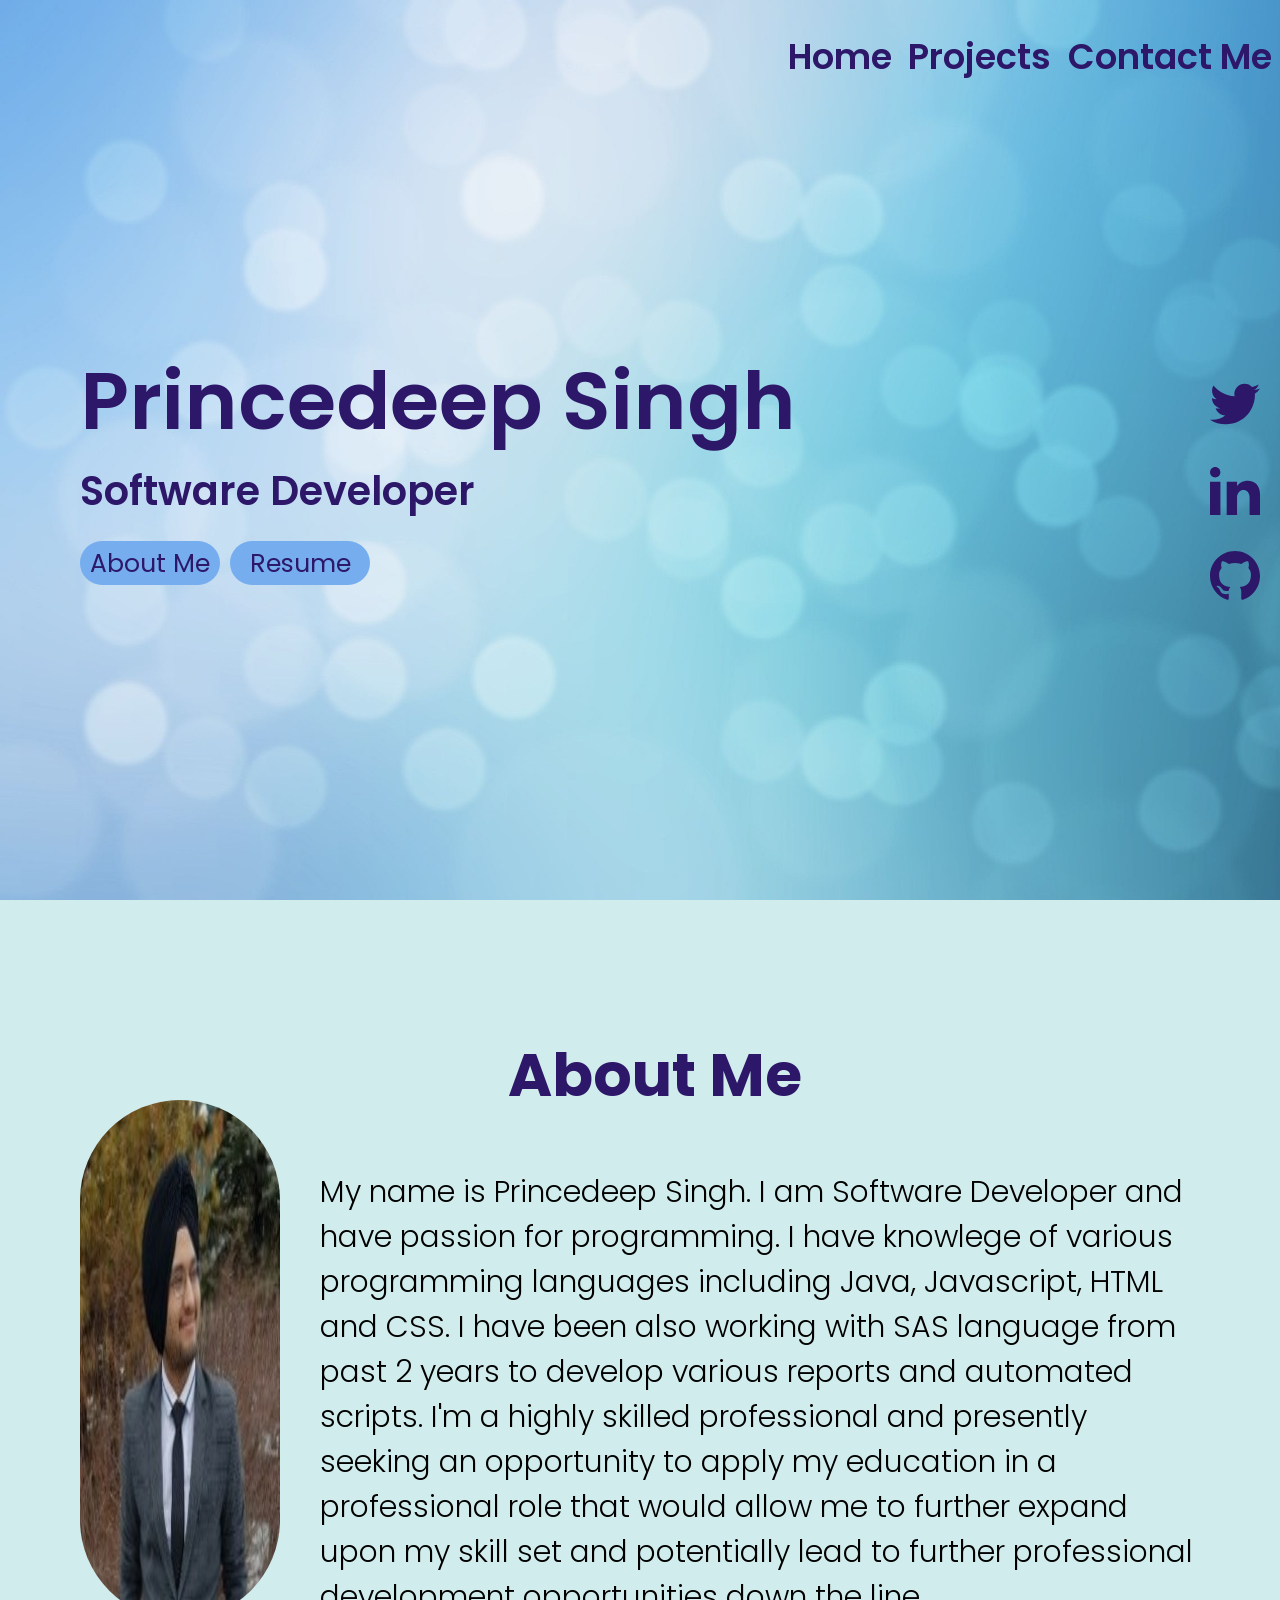
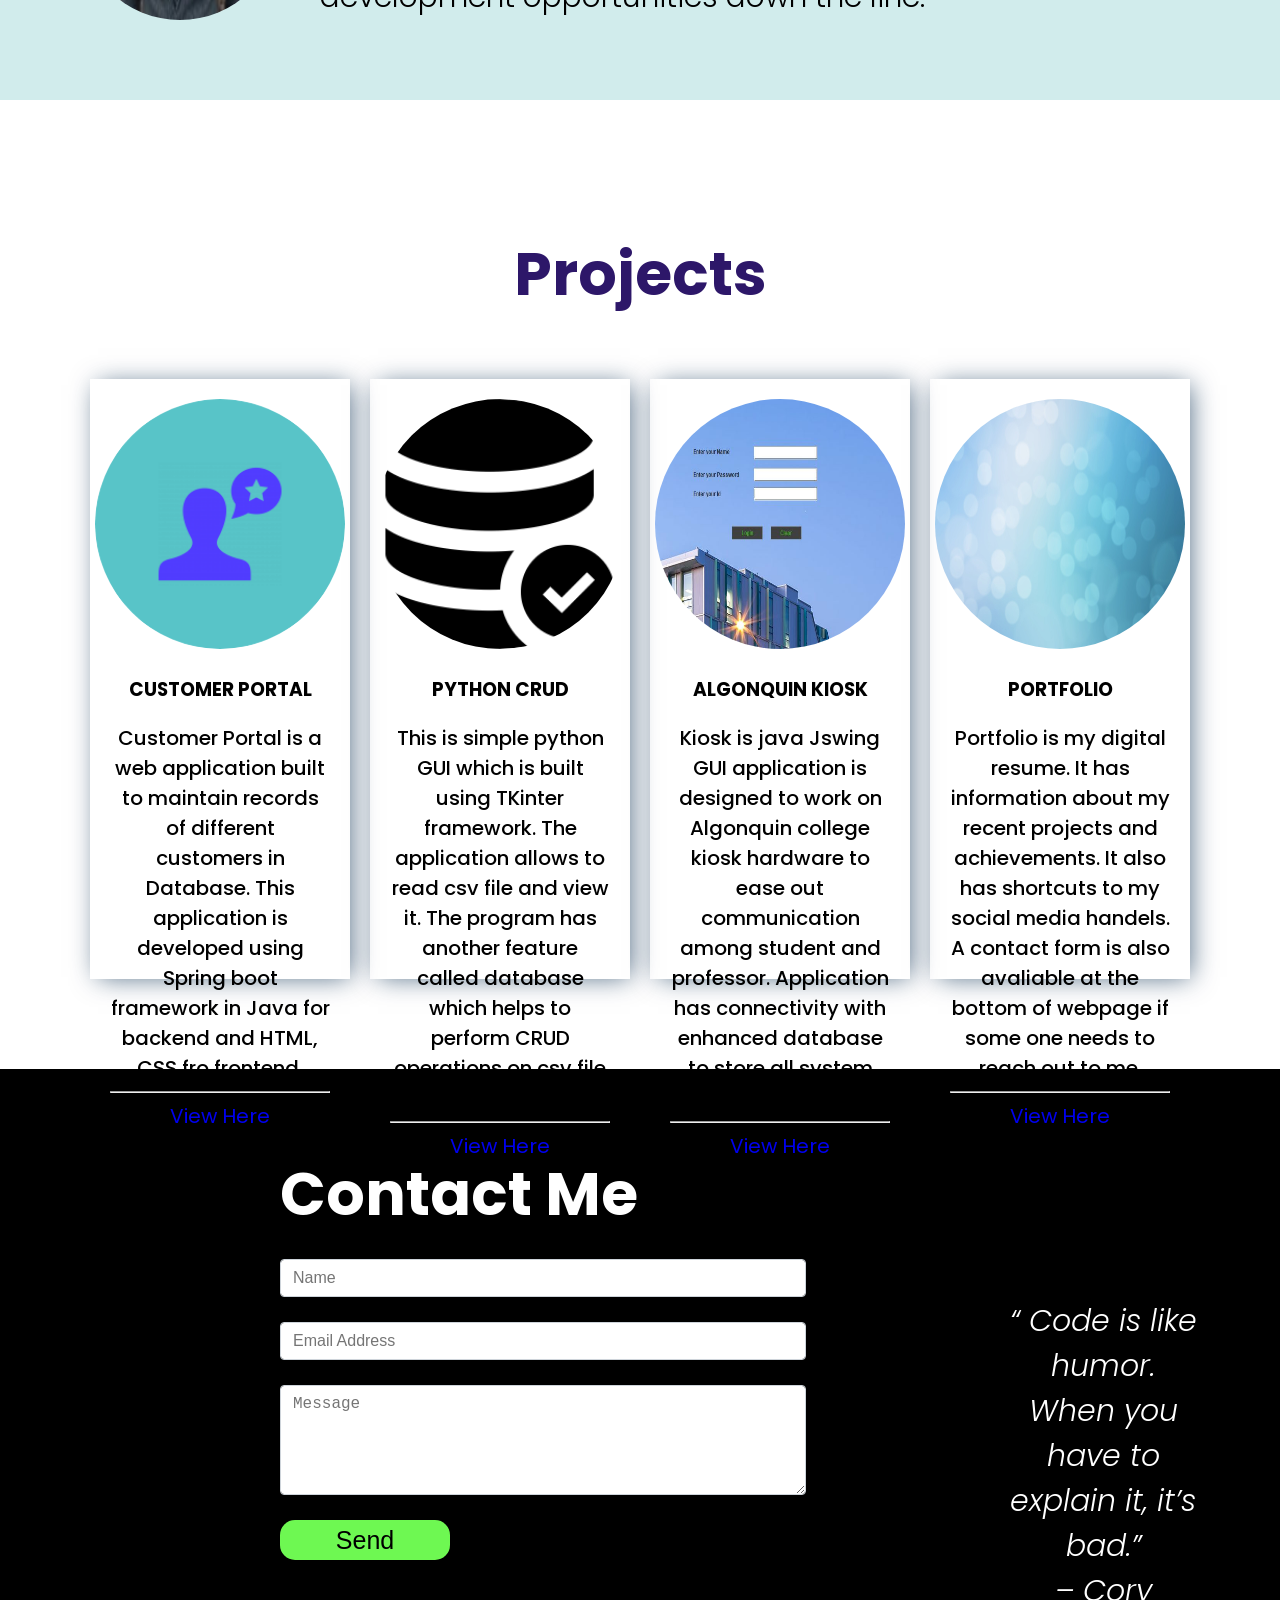
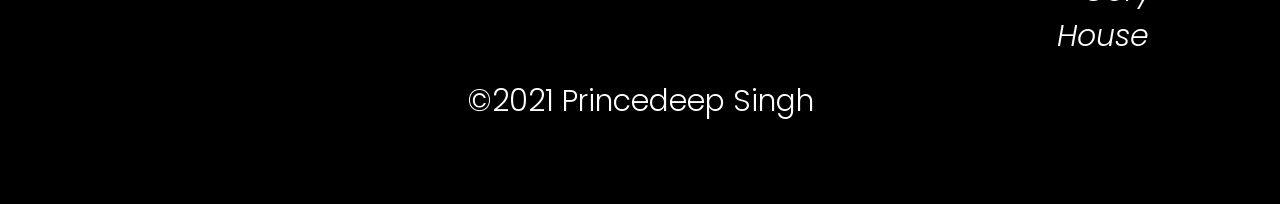
==== resume.html @ 1fa81436 "Updated css to remove horizontal scroll" ====
<!DOCTYPE html>
<html lang="en">
  <head>
   <meta charset="UTF-8">
     <!-- <meta name="viewport" content="width=device-width, initial-scale=1.0">  -->
    <meta name="description" content="my website">
    <meta name="keywords" content="princedeep singh , dhanju, portfolio, software developer, Msi, Nova Networks">
    <meta name="robots" content="INDEX, FOLLOW">
    <link rel="stylesheet" href="css/css-file.css" />
    <link rel="preconnect" href="https://fonts.googleapis.com" />
    <link rel="preconnect" href="https://fonts.gstatic.com" crossorigin />
      <script src="https://kit.fontawesome.com/5fc9fa520b.js" crossorigin="anonymous"></script>
    <link
      href="https://fonts.googleapis.com/css2?family=Poppins:wght@600;700;800;300;400&display=swap"
      rel="stylesheet"
    />
 

    <title>Resume</title>
  </head>
  <body ">
    <!--Nav Bar and top section of page-->
    <!-------------------------------------------------------------------------------------------------------------------------->
    <section id="index" class="top-section">
      <nav>
         <img class="logo" src="src/images/logo.png" alt=""/>
        <ul id="nav-List">
          <li><a class="link" href="#index" >Home</a></li>
          <li><a class="link" href="#projects-page" >Projects</a></li>
          <li><a class="link" href="#contact-me" >Contact Me</a></li>
        </ul>
    <button class="hamburger" id="hamburger">
                  <i class="fas fa-bars"></i>
              </button>

      </nav>
      <div  class="top-area">
        <div class="hero-text">
          <h1>Princedeep Singh</h1>

          <p class="title">Software Developer</p>
<div class="btn-cont">
          <div class="button">
            <a class="btn" id="main-btn" href="#about-me" >About Me</a>
          </div>

            <div class="button">
              <a class="btn" href="/pdf/resume.pdf" target="_blank">Resume</a>
            </div>
            </div>
          

        </div>
        <div class="socials">
<div class="social">
    <a href="https://twitter.com/princedhanju_" target="_blank"><svg xmlns="http://www.w3.org/2000/svg" fill="#2D1769" width="50" height="50" viewBox="0 0 24 24"><path d="M24 4.557c-.883.392-1.832.656-2.828.775 1.017-.609 1.798-1.574 2.165-2.724-.951.564-2.005.974-3.127 1.195-.897-.957-2.178-1.555-3.594-1.555-3.179 0-5.515 2.966-4.797 6.045-4.091-.205-7.719-2.165-10.148-5.144-1.29 2.213-.669 5.108 1.523 6.574-.806-.026-1.566-.247-2.229-.616-.054 2.281 1.581 4.415 3.949 4.89-.693.188-1.452.232-2.224.084.626 1.956 2.444 3.379 4.6 3.419-2.07 1.623-4.678 2.348-7.29 2.04 2.179 1.397 4.768 2.212 7.548 2.212 9.142 0 14.307-7.721 13.995-14.646.962-.695 1.797-1.562 2.457-2.549z"/></a></svg>
</div>
<div class="social">
   <a href="https://www.linkedin.com/in/princedeep-singh" target="_blank"><svg xmlns="http://www.w3.org/2000/svg" fill="#2D1769" width="50" height="50" viewBox="0 0 24 24"><path d="M4.98 3.5c0 1.381-1.11 2.5-2.48 2.5s-2.48-1.119-2.48-2.5c0-1.38 1.11-2.5 2.48-2.5s2.48 1.12 2.48 2.5zm.02 4.5h-5v16h5v-16zm7.982 0h-4.968v16h4.969v-8.399c0-4.67 6.029-5.052 6.029 0v8.399h4.988v-10.131c0-7.88-8.922-7.593-11.018-3.714v-2.155z"/></a></svg>
</div>
<div class="social">
  <a href="https://github.com/Princedeep" target="_blank"> <svg xmlns="http://www.w3.org/2000/svg" fill="#2D1769" width="50" height="50" viewBox="0 0 24 24"><path d="M12 0c-6.626 0-12 5.373-12 12 0 5.302 3.438 9.8 8.207 11.387.599.111.793-.261.793-.577v-2.234c-3.338.726-4.033-1.416-4.033-1.416-.546-1.387-1.333-1.756-1.333-1.756-1.089-.745.083-.729.083-.729 1.205.084 1.839 1.237 1.839 1.237 1.07 1.834 2.807 1.304 3.492.997.107-.775.418-1.305.762-1.604-2.665-.305-5.467-1.334-5.467-5.931 0-1.311.469-2.381 1.236-3.221-.124-.303-.535-1.524.117-3.176 0 0 1.008-.322 3.301 1.23.957-.266 1.983-.399 3.003-.404 1.02.005 2.047.138 3.006.404 2.291-1.552 3.297-1.23 3.297-1.23.653 1.653.242 2.874.118 3.176.77.84 1.235 1.911 1.235 3.221 0 4.609-2.807 5.624-5.479 5.921.43.372.823 1.102.823 2.222v3.293c0 .319.192.694.801.576 4.765-1.589 8.199-6.086 8.199-11.386 0-6.627-5.373-12-12-12z"/></a>  </svg>
</div>     
</div>
 <!--Top Section Ends Here-->
    </section>
<!-------------------------------------------------------------------------------------------------------------------------->



 <!--Sub Section About Me -->   
   
<section id="about-me" class="sub-section">

<div class="headshot-container">
  
<img class="img" src="/img/0.jpeg" alt="Photo..">

</div>
<div class="info">
 <h2 class="abt-heading">About Me</h2>
 
 <p class="abt-text">   My name is Princedeep Singh. I am Software Developer and have passion for programming.
   I have knowlege of various programming languages including Java, Javascript, HTML and CSS. 
   I have been also working with SAS language from past 2 years to develop various reports and automated scripts.
   I'm a highly skilled professional and presently seeking an opportunity to apply my education in a professional role that would allow me to further expand upon my skill set and potentially lead to further professional development opportunities down the line.
  
  </p>
</div>


 <!--Sub Section About Me Ends Here -->   



</section>


<!-------------------------------------------------------------------------------------------------------------------------->


 <!--Sub Section Projects-->   

<section id="projects-page"class="sub-section-2">
<h2>Projects</h2>
<div class="projects-cont">

  <!--Project 1-->
  <div id="P1"class="sub-projects-card">
    <img class="project-img" src="/img/project_1.png"  alt="Project 1"/>
    <h3>CUSTOMER PORTAL</h3>
    <p  class="subtext">Customer Portal is a web application built to maintain records of different customers in Database.  This application is developed
    using Spring boot framework in Java for backend and HTML, CSS fro frontend. </p>
  <hr/>
<p class="subtext"><a class="btn-2" href="https://github.com/Princedeep/SpringBootWebApp" target="_blank">View Here</a> </p>
  </div>

  
  <!--Project 2-->

  <div id="P2"class="sub-projects-card">
    <img class="project-img" src="/img/project_2.png" alt="Project 1"/>
    <h3>PYTHON CRUD</h3>
    <p  class="subtext">This is simple python GUI which is built using TKinter framework. The application allows to read csv file and view it.
   The program has another feature called database which helps to perform CRUD
    operations on csv file using database.</p>
  <hr/>
<p class="subtext"><a class="btn-2" href="https://github.com/Princedeep/Python_Crud" target="_blank">View Here</a> </p>

  </div>

  
  <!--Project 3-->
  <div id="P3"class="sub-projects-card">
    
    <img class="project-img" src="/img/project_3.png"  alt="Project 1"/>
    <h3>ALGONQUIN KIOSK</h3>
    <p  class="subtext">Kiosk is java Jswing GUI application is designed to work on Algonquin college kiosk hardware to ease out communication
    among student and professor. Application has connectivity with enhanced database to store all system data.</p>
  <hr/>
<p class="subtext"><a class="btn-2" href="https://github.com/Princedeep/Kiosk" target="_blank">View Here</a> </p>

  </div>

  
  <!--Project 4-->
  <div id="P4"class="sub-projects-card">
        <img class="project-img" src="/img/back_2.jpg"  alt="Project 4"/>
    <h3>PORTFOLIO</h3>
    <p  class="subtext">Portfolio is my digital resume. It has information about my recent projects and achievements. It also has shortcuts to
    my social media handels. A contact form is also avaliable at the bottom of webpage if some one needs
    to reach out to me.</p>
  <hr/>
<p class="subtext"><a class="btn-2" href="https://github.com/Princedeep/SpringBootWebApp" target="_blank">View Here</a> </p>
  </div>


</div>

    </section>
<!-------------------------------------------------------------------------------------------------------------------------->
 <footer id="contact-me">

 <div class="myfooter">


<!-------------------------------------------------------------------------------------------------------------------------->
<div class="myform">


<h2 class="ftr-head">Contact Me</h2>

<form action="https://formsubmit.co/zimidarboy@gmail.com" method="POST">


<input class="field" type="text" name="Name" placeholder="Name" required><br>

<input class="field" type="email" name="Email" placeholder="Email Address" required><br>

<textarea class="text-area" id="msg" name="Message" rows="4" cols="50"  placeholder="Message" required></textarea><br>


<input type="hidden" name="_subject" value="Form from my Website!">
<input type="hidden" name="_next" value="">
<input type="hidden" name="_autoresponse" value="Thanks for reaching out to me!. I will conatct you as soon as possible.">
<input type="hidden" name="_template" value="table">

<button class="btm-btn" type="submit">Send</button>



</form>
</div>

<!-------------------------------------------------------------------------------------------------------------------------->

<div class="quote">

<p> <i>“ Code is like humor. When you have to explain it, it’s bad.” 
<br>  – Cory House</i></p>

</div>


</div>

<p class="copyright"> ©2021 Princedeep Singh</p>
</footer>

    <script src="/js/app.js"></script>
  </body>
</html>
---- css/css-file.css ----
body {
  font-family: "Poppins", sans-serif;
  margin: 0;
  padding-top: 0;
  overflow-y: scroll;
  overflow-x: hidden;
}

@media only screen and (max-width: 1000px) {
  .projects-cont {
    display: flex;
    flex-wrap: wrap;
  }
}

section {
  background-color: white;
}

.top-section {
  /* background-color: #1c1d25; */
  background-image: url(/img/back_2.jpg);
  background-size: cover;
  background-attachment: fixed;
  height: 100vh;
  color: rgb(45, 23, 105);
  font-size: 40px;
}

.sub-section {
  background-color: rgb(209, 236, 236);
  display: flex;
  justify-content: space-around;
  padding: 80px;
}

.sub-section-2 {
  display: flex;
  flex-direction: column;
  text-align: center;
  padding: 80px;
}

nav {
  display: flex;
  justify-content: space-between;
}

ul {
  display: flex;
  list-style-type: none;
  width: 500px;
  justify-content: space-around;
  font-size: 30px;
}

li {
  /* width: 200px; */
  text-decoration: none;
}

h1 {
  font-size: 80px;
  margin: 0;
  font-weight: 600;
}

h2 {
  font-size: 60px;
  color: rgb(45, 23, 105);
}

p {
  margin: 0;
  font-size: 30px;
  font-weight: 300;
}

.title {
  font-weight: 600;
  font-size: 40px;
}

.subtext {
  font-size: 20px;
  font-weight: 500;
  margin-left: 20px;
  margin-right: 20px;
}

.abt-text {
  font-size: 30px;
  font-weight: 300;
  padding-left: 40px;
}

.abt-heading {
  text-align: center;
  padding-right: 170px;
}

.top-area {
  display: flex;

  height: 100%;
  justify-content: space-between;
  align-items: center;
}

.hero-text {
  margin-left: 80px;
  margin-bottom: 200px;
}

.button {
  width: 140px;
  height: 40px;
  border-radius: 30px;
  background-color: rgb(117, 173, 238);
  text-align: center;
  font-size: 25px;
  font-weight: 300;
  padding-top: 4px;
  margin-right: 10px;
  margin-top: 20px;
}

.btn-cont {
  display: flex;
}

.btn {
  text-decoration: none;
  color: rgb(45, 23, 105);
  font-weight: 400;
}

.btn-2 {
  text-decoration: none;
  font-weight: 400;
  font-size: 20px;
}

.ftr-head {
  color: white;
  display: block;
  margin: auto;
  text-align: left;
  padding-bottom: 20px;
}

.btm-btn {
  display: block;
  width: 170px;
  height: 40px;
  border-radius: 15px;
  background-color: rgb(110, 248, 82);
  border: 0px;
  text-align: center;
  font-size: 25px;
  font-weight: 300;
}

.button:hover {
  background-color: #7c68f0;
}

.button:active {
  background-color: darkgray;
}

.socials {
  padding-bottom: 130px;
}

.social {
  margin: 20px;
}

.img {
  width: 200px;

  /*This means it will take allwidth as block. Display inline means it ill take required space.*/
  /* width: 200px; */
  /*Using width with display property and margin auto will help to center the elements or images*/
  /* margin: auto; */
  border-radius: 250px;
  margin-top: 120px;
}
.headshot-container {
  display: flex;
  padding-top: 0px;
}

.project-img {
  margin-top: 20px;

  width: 250px;
  height: 250px;
  border-radius: 250px;
}

.projects-cont {
  display: flex;
  justify-content: space-around;
}

.sub-projects-card {
  width: 450px;

  height: 600px;
  box-shadow: 4px 2px 25px -4px rgba(0, 40, 75, 0.7);
  margin: 10px;
}
#P1:hover {
  position: relative;
  bottom: 10px;
}

#P2:hover {
  position: relative;
  bottom: 10px;
}

#P3:hover {
  position: relative;
  bottom: 10px;
}
#P4:hover {
  position: relative;
  bottom: 10px;
}

hr {
  margin-left: 20px;
  margin-right: 20px;
}

.link {
  text-decoration: none;
  color: rgb(45, 23, 105);
  font-size: 35px;
  font-weight: 600;
}

.link:hover {
  color: rgb(56, 20, 216);
}
.hamburger {
  display: none;
}

.hamburger:focus {
  outline: 0;
}

@media only screen and (max-width: 1000px) {
  .hamburger {
    display: block;
    border: 0;
    background-color: transparent;
    /* color: black; */
    font-size: 30px;
    margin: 20px;
    align-self: flex-end;
  }

  ul {
    display: none;

    margin: 0px;
  }

  ul.show {
    display: block;
  }

  nav {
    display: flex;
    flex-direction: column-reverse;
  }
  .logo {
    display: none;
  }
}

/* .fields {
  display: block;
  width: 500px;
  height: 20px;
  border-radius: 5px;
} */

.field,
.text-area {
  display: block;
  width: 500px;
  padding: 0.375rem 0.75rem;
  font-size: 1rem;
  font-weight: 400;
  line-height: 1.5;
  color: #212529;
  background-color: #fff;
  background-clip: padding-box;
  border: 1px solid #ced4da;
  -webkit-appearance: none;
  -moz-appearance: none;
  appearance: none;
  border-radius: 0.25rem;
  transition: border-color 0.15s ease-in-out, box-shadow 0.15s ease-in-out;
}

.quote {
  margin-top: 150px;
  margin-left: 200px;
}
.myfooter {
  display: flex;
  margin-left: 200px;
}

footer {
  background-color: black;
  color: white;
  text-align: center;
  padding: 80px;
}
.copyright {
  padding-top: 20px;
}
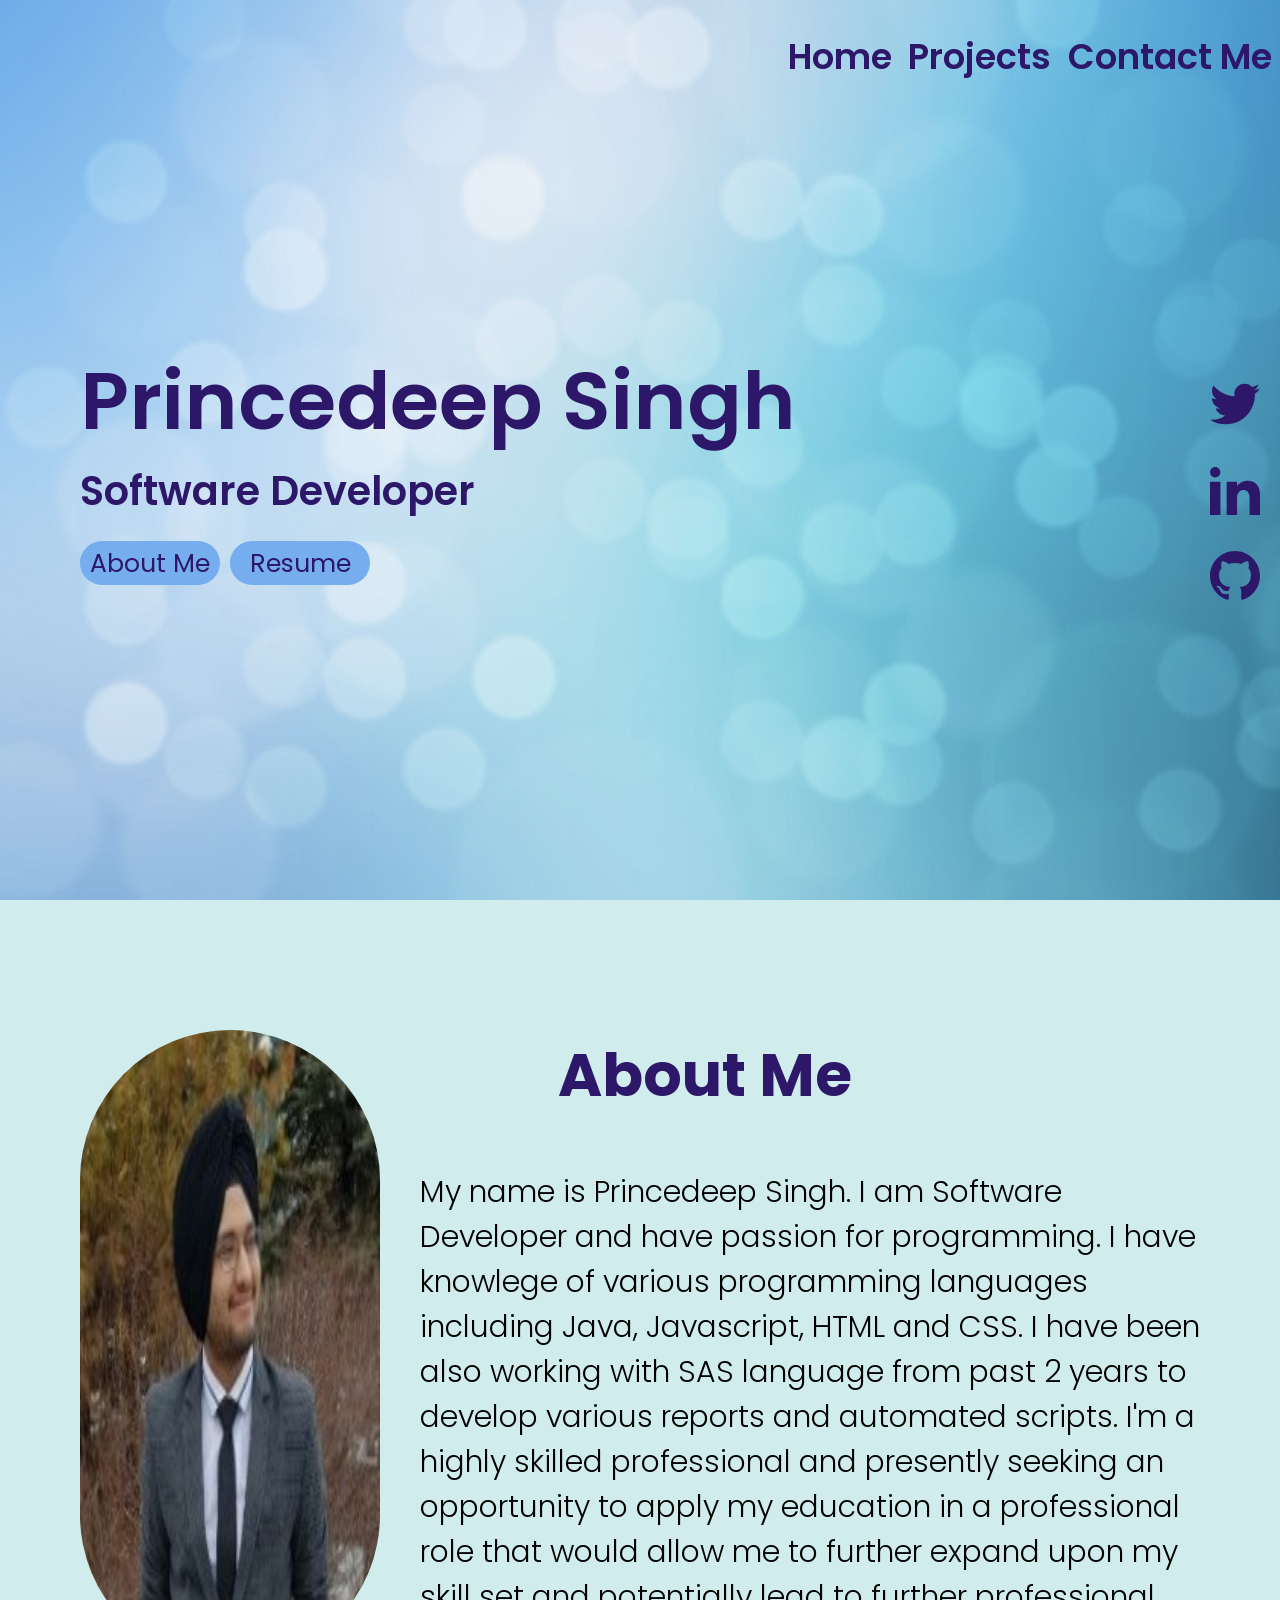
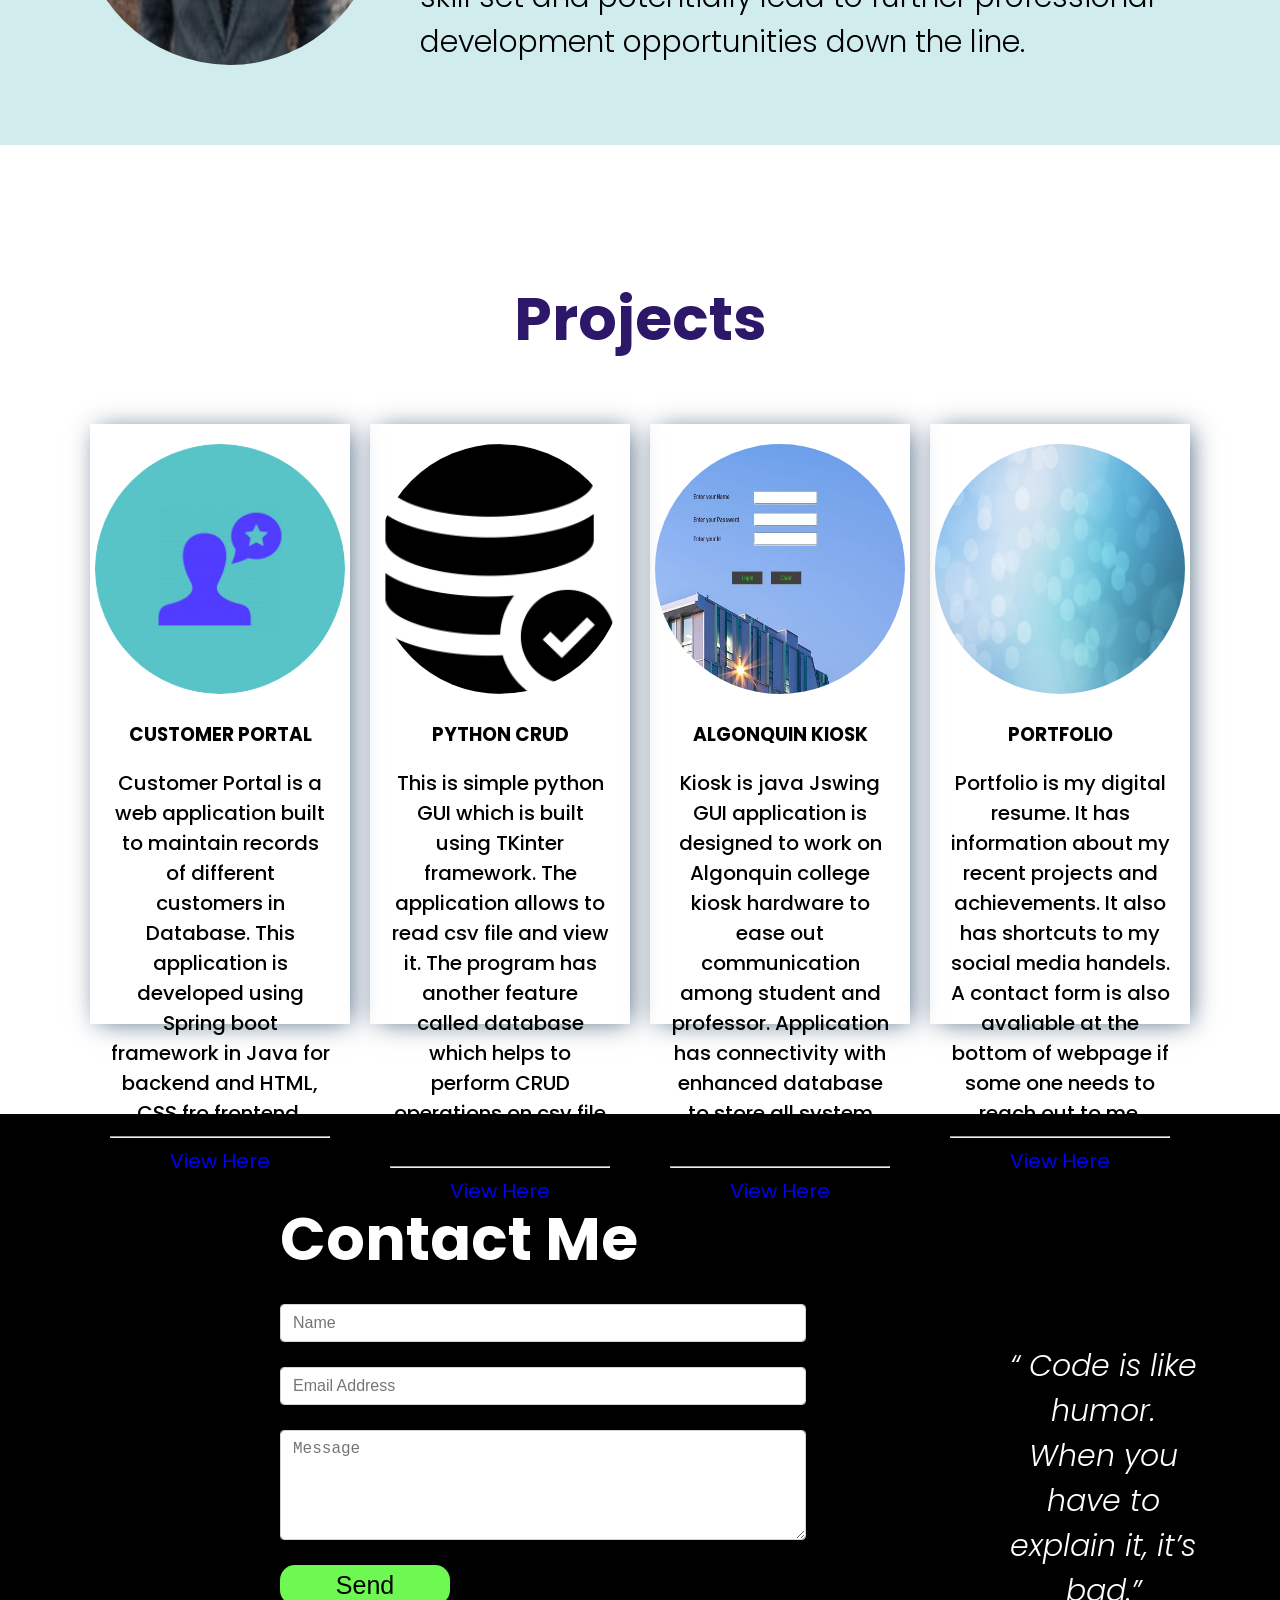
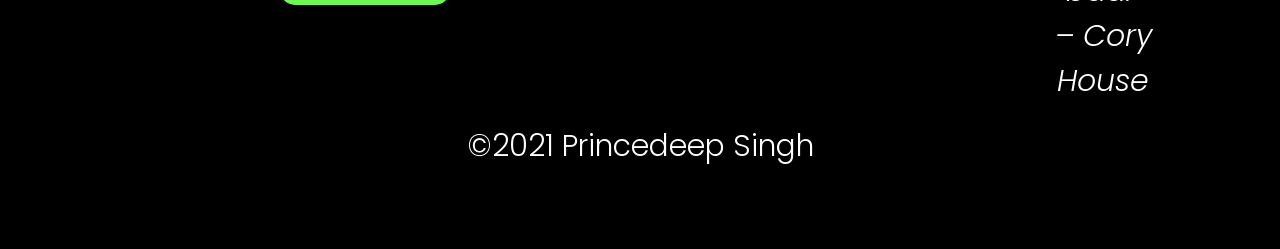
==== commit bccd7551: "Added fake backend for Heroku" ====
--- a/resume.html
+++ b/resume.html
@@ -209,4 +209,4 @@
 
     <script src="/js/app.js"></script>
   </body>
-</html>
+</html>
--- a/css/css-file.css
+++ b/css/css-file.css
@@ -178,14 +178,14 @@
 }
 
 .img {
-  width: 200px;
+  width: 300px;
 
   /*This means it will take allwidth as block. Display inline means it ill take required space.*/
   /* width: 200px; */
   /*Using width with display property and margin auto will help to center the elements or images*/
   /* margin: auto; */
   border-radius: 250px;
-  margin-top: 120px;
+  margin-top: 50px;
 }
 .headshot-container {
   display: flex;
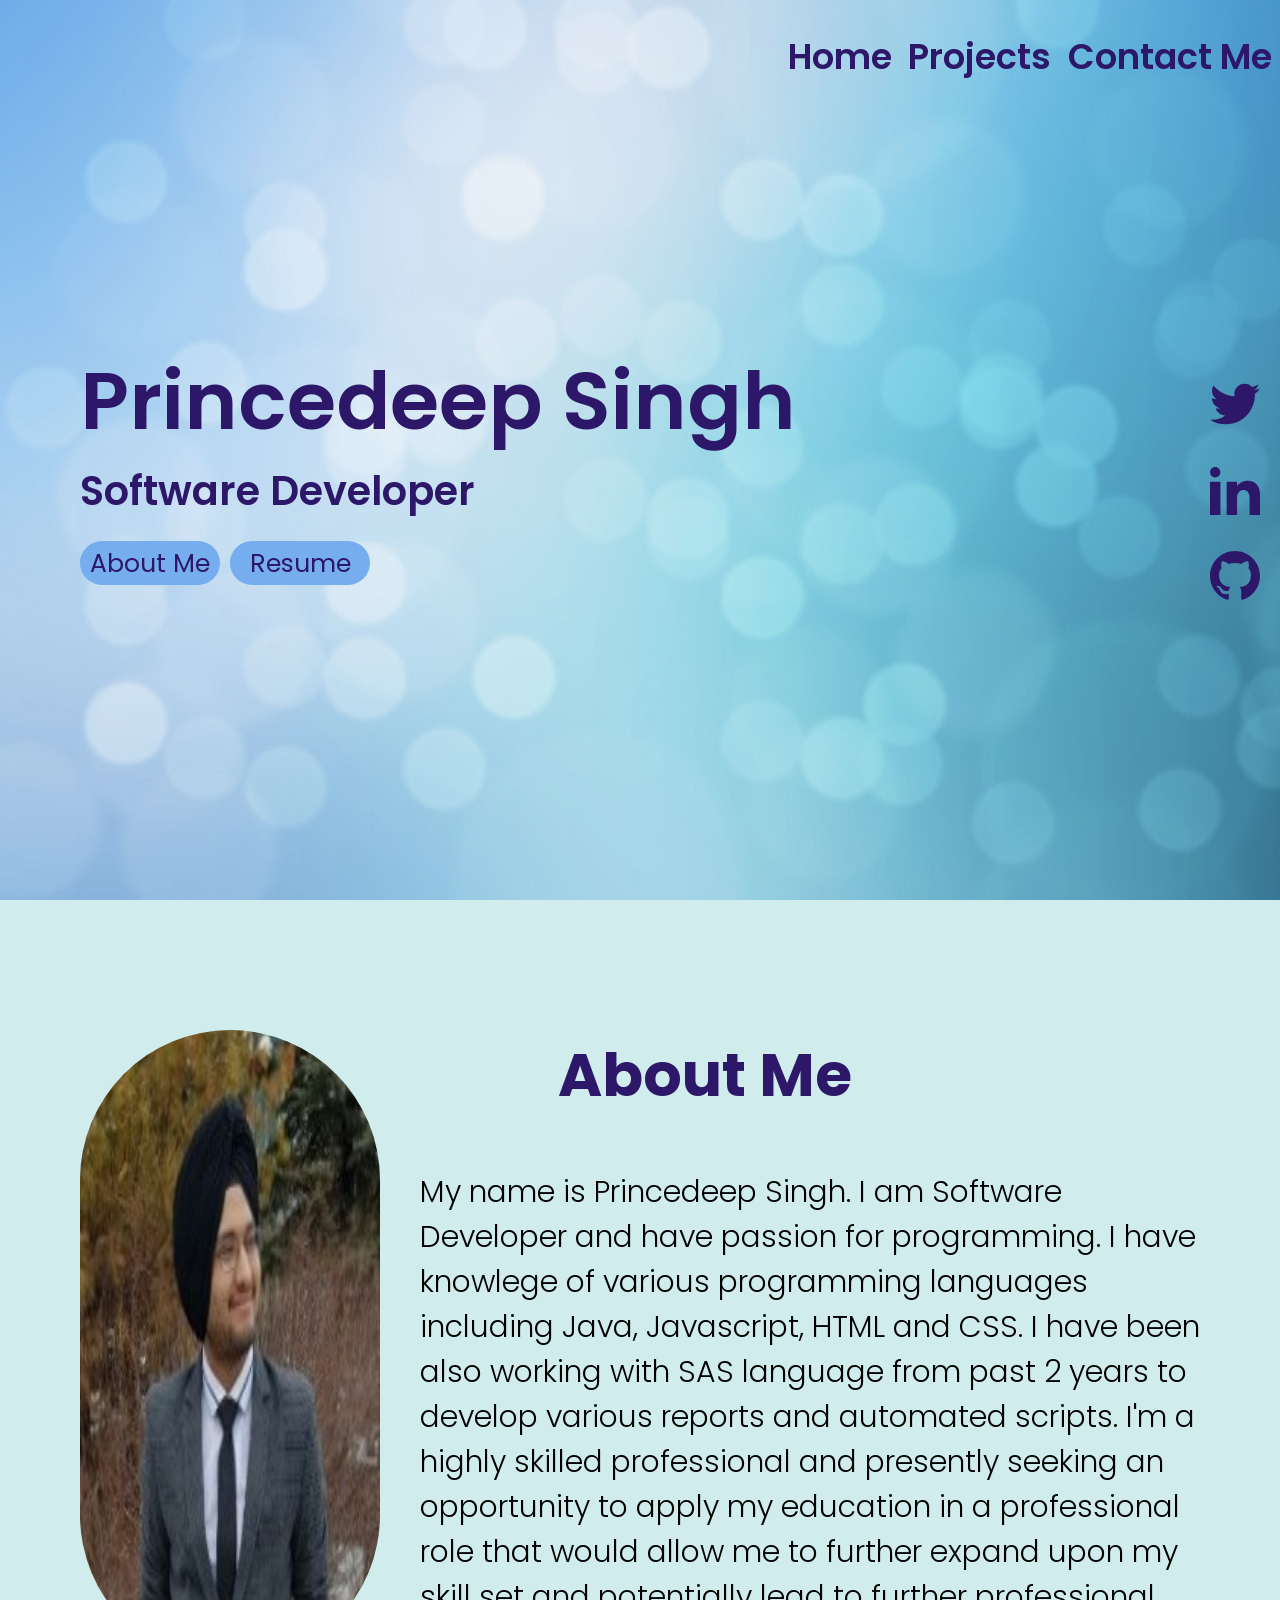
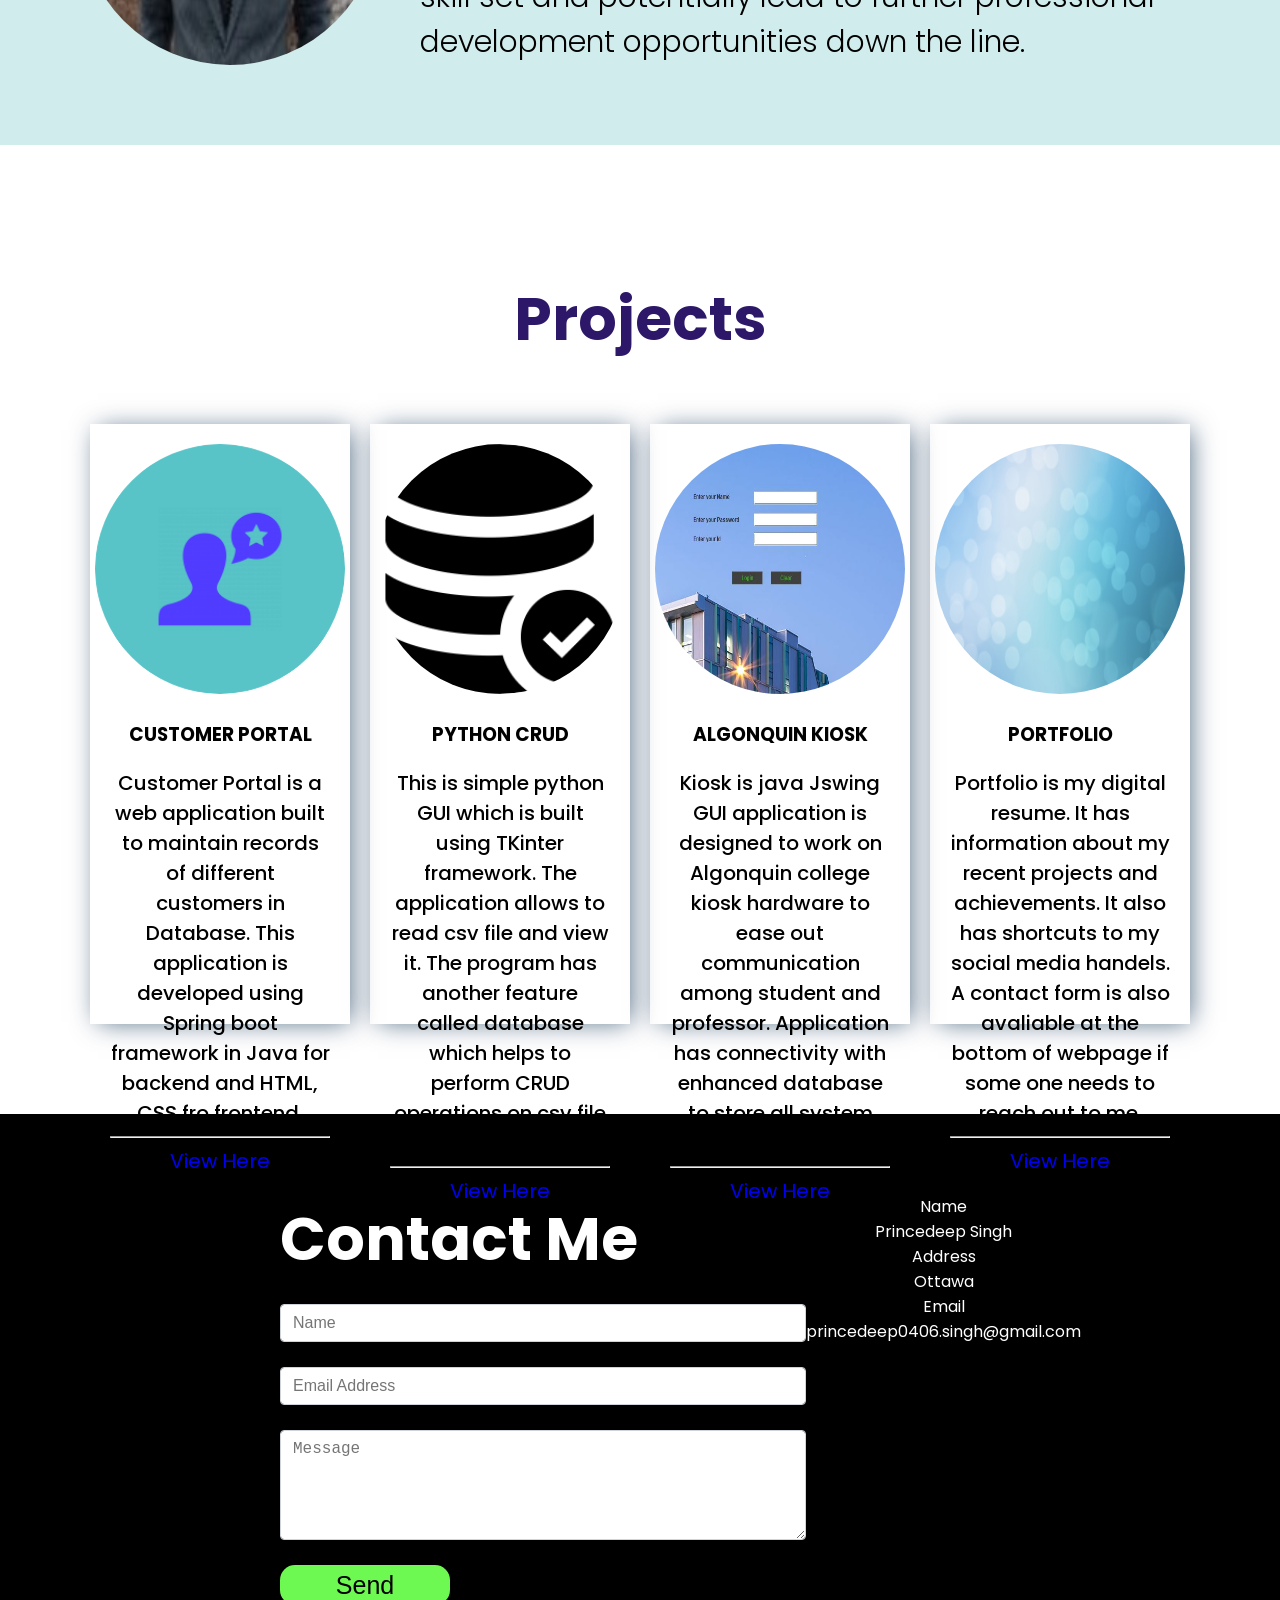
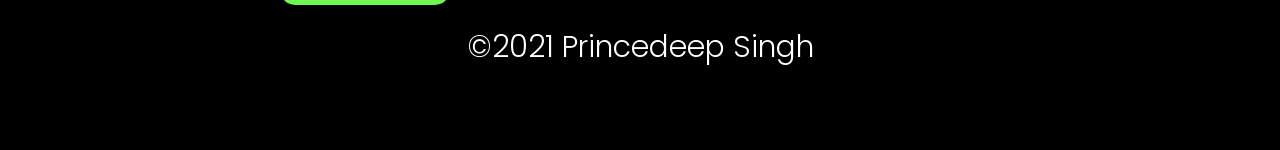
==== commit 969fa5d6: "Update resume.html" ====
--- a/resume.html
+++ b/resume.html
@@ -194,19 +194,35 @@
 
 <!-------------------------------------------------------------------------------------------------------------------------->
 
-<div class="quote">
-
-<p> <i>“ Code is like humor. When you have to explain it, it’s bad.” 
-<br>  – Cory House</i></p>
-
-</div>
-
-
-</div>
+<div class="icons">
+<div class="row">
+<i class="fas fa-user"></i>
+<div class="info">
+<div class="head">Name</div>
+<div class="sub-title">Princedeep Singh</div>
+</div>
+</div>
+<div class="row">
+<i class="fas fa-map-marker-alt"></i>
+<div class="info">
+<div class="head">Address</div>
+<div class="sub-title">Ottawa</div>
+</div>
+</div>
+<div class="row">
+<i class="fas fa-envelope"></i>
+<div class="info">
+<div class="head">Email</div>
+<div class="sub-title">princedeep0406.singh@gmail.com</div>
+</div>
+</div>
+</div>
+</div>
+
 
 <p class="copyright"> ©2021 Princedeep Singh</p>
 </footer>
 
     <script src="/js/app.js"></script>
   </body>
-</html>+</html>
--- a/css/css-file.css
+++ b/css/css-file.css
@@ -1,3 +1,6 @@
+html {
+  overflow-x: hidden;
+}
 body {
   font-family: "Poppins", sans-serif;
   margin: 0;
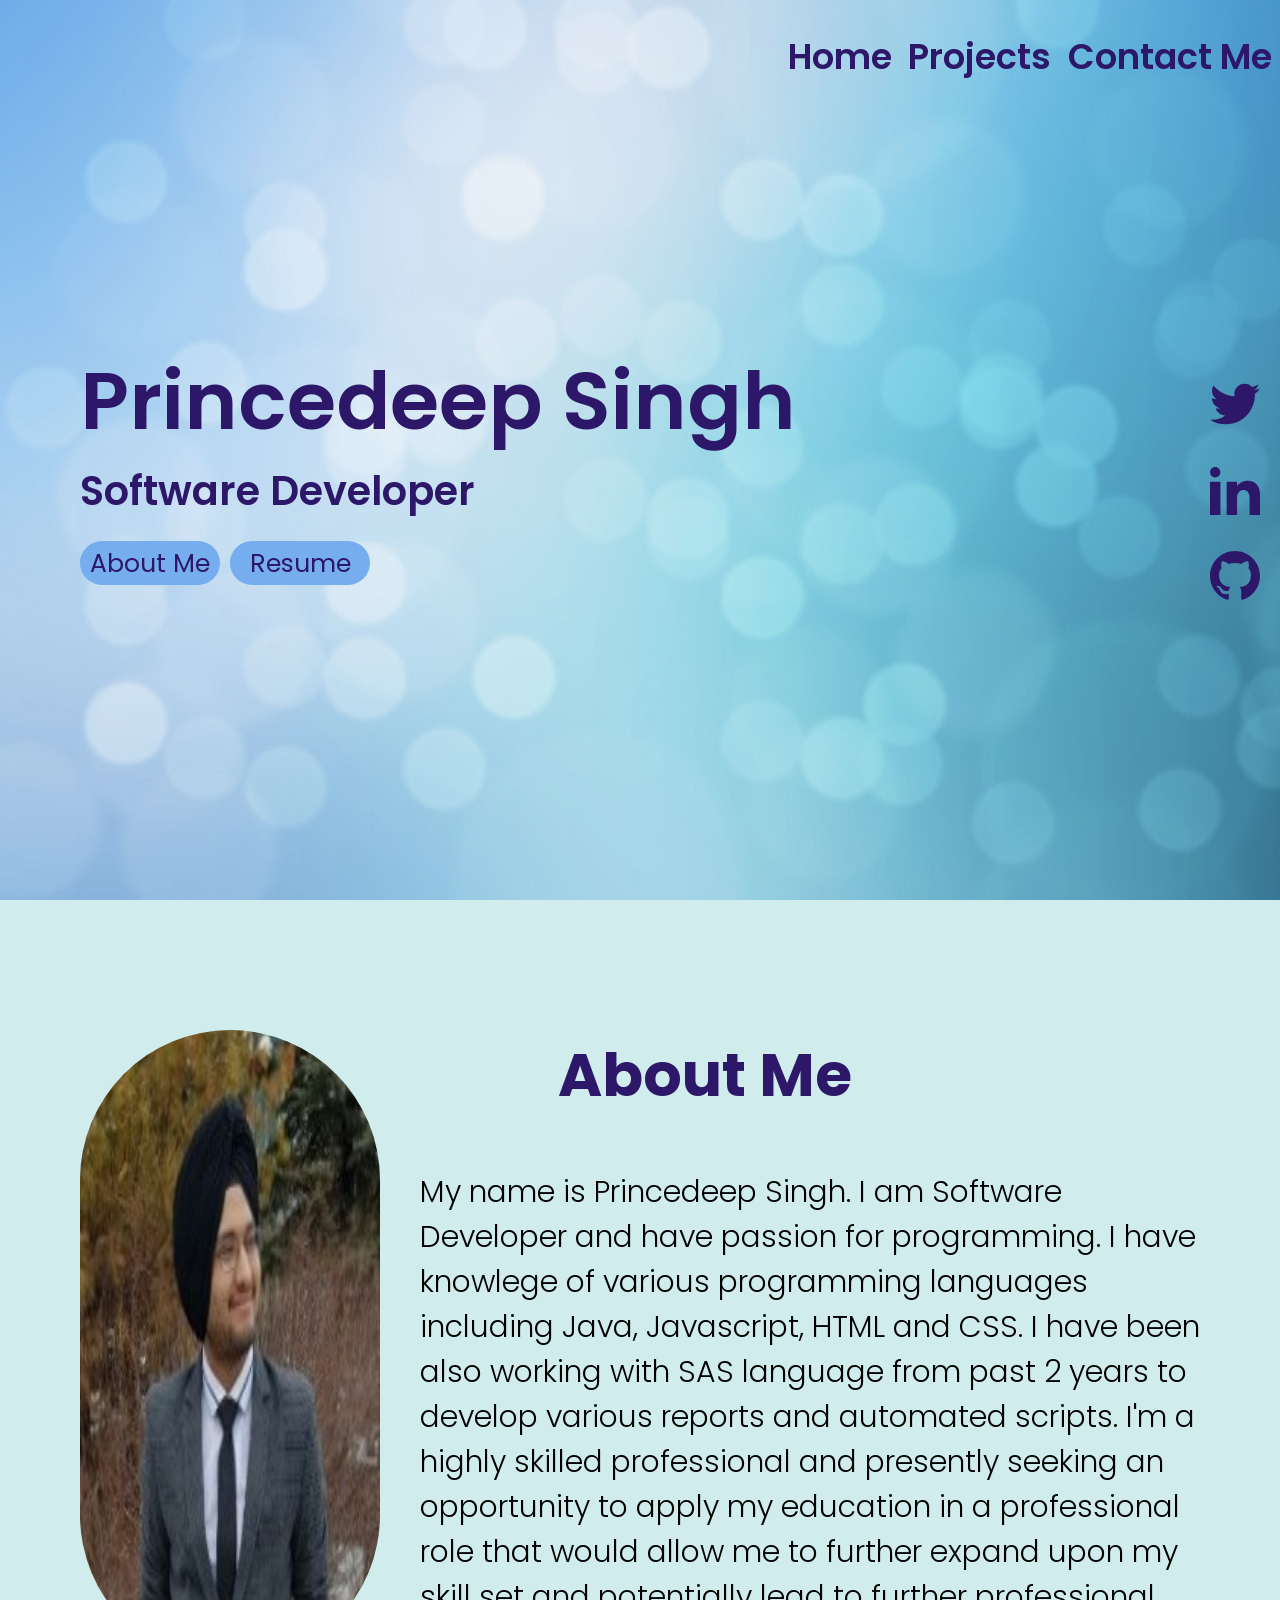
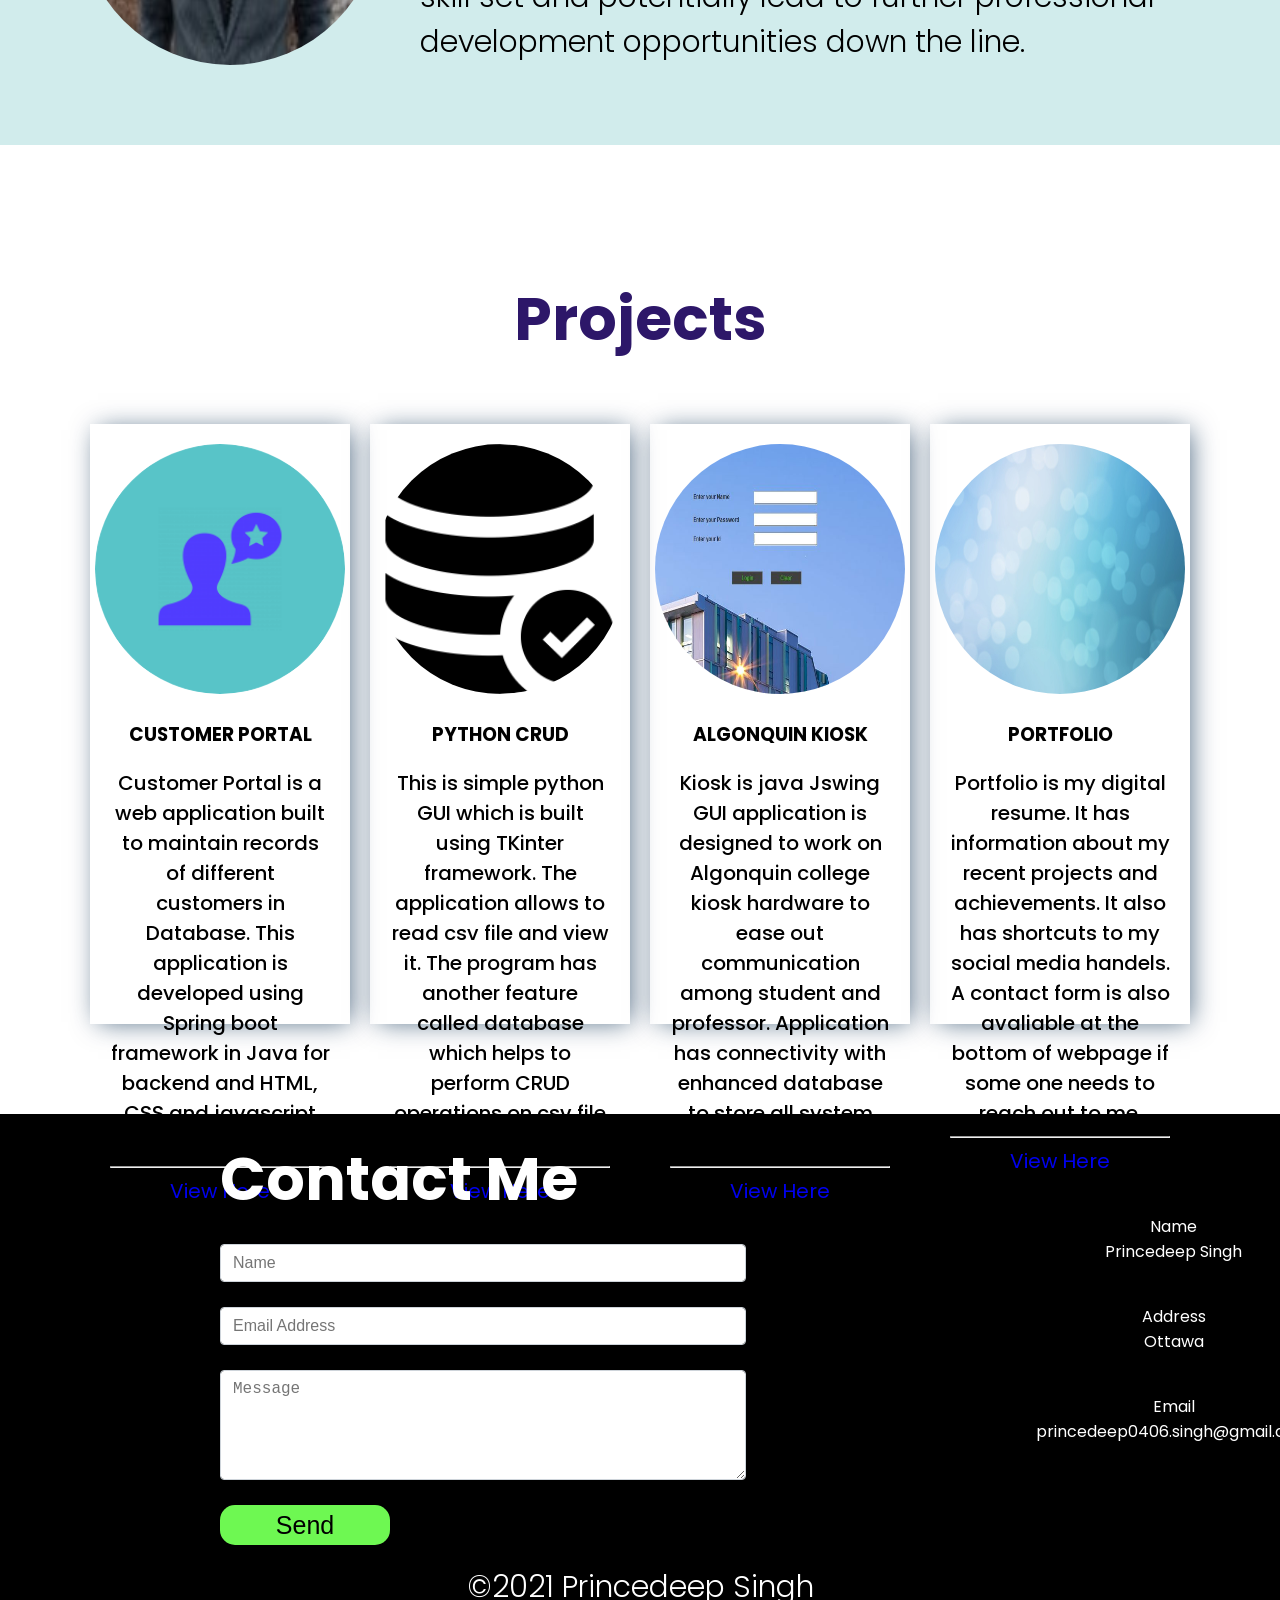
==== commit 76b9132f: "Updated text for projects" ====
--- a/resume.html
+++ b/resume.html
@@ -110,7 +110,7 @@
     <img class="project-img" src="/img/project_1.png"  alt="Project 1"/>
     <h3>CUSTOMER PORTAL</h3>
     <p  class="subtext">Customer Portal is a web application built to maintain records of different customers in Database.  This application is developed
-    using Spring boot framework in Java for backend and HTML, CSS fro frontend. </p>
+    using Spring boot framework in Java for backend and HTML, CSS and javascript for the frontend. </p>
   <hr/>
 <p class="subtext"><a class="btn-2" href="https://github.com/Princedeep/SpringBootWebApp" target="_blank">View Here</a> </p>
   </div>
--- a/css/css-file.css
+++ b/css/css-file.css
@@ -5,7 +5,6 @@
   font-family: "Poppins", sans-serif;
   margin: 0;
   padding-top: 0;
-  overflow-y: scroll;
   overflow-x: hidden;
 }
 
@@ -326,8 +325,19 @@
   background-color: black;
   color: white;
   text-align: center;
-  padding: 80px;
+  padding: 20px;
 }
 .copyright {
   padding-top: 20px;
 }
+.icons{
+  display: block;
+padding-top: 40px;
+  padding-left: 250px;
+ 
+}
+.row{
+
+  margin: 40px;
+
+}
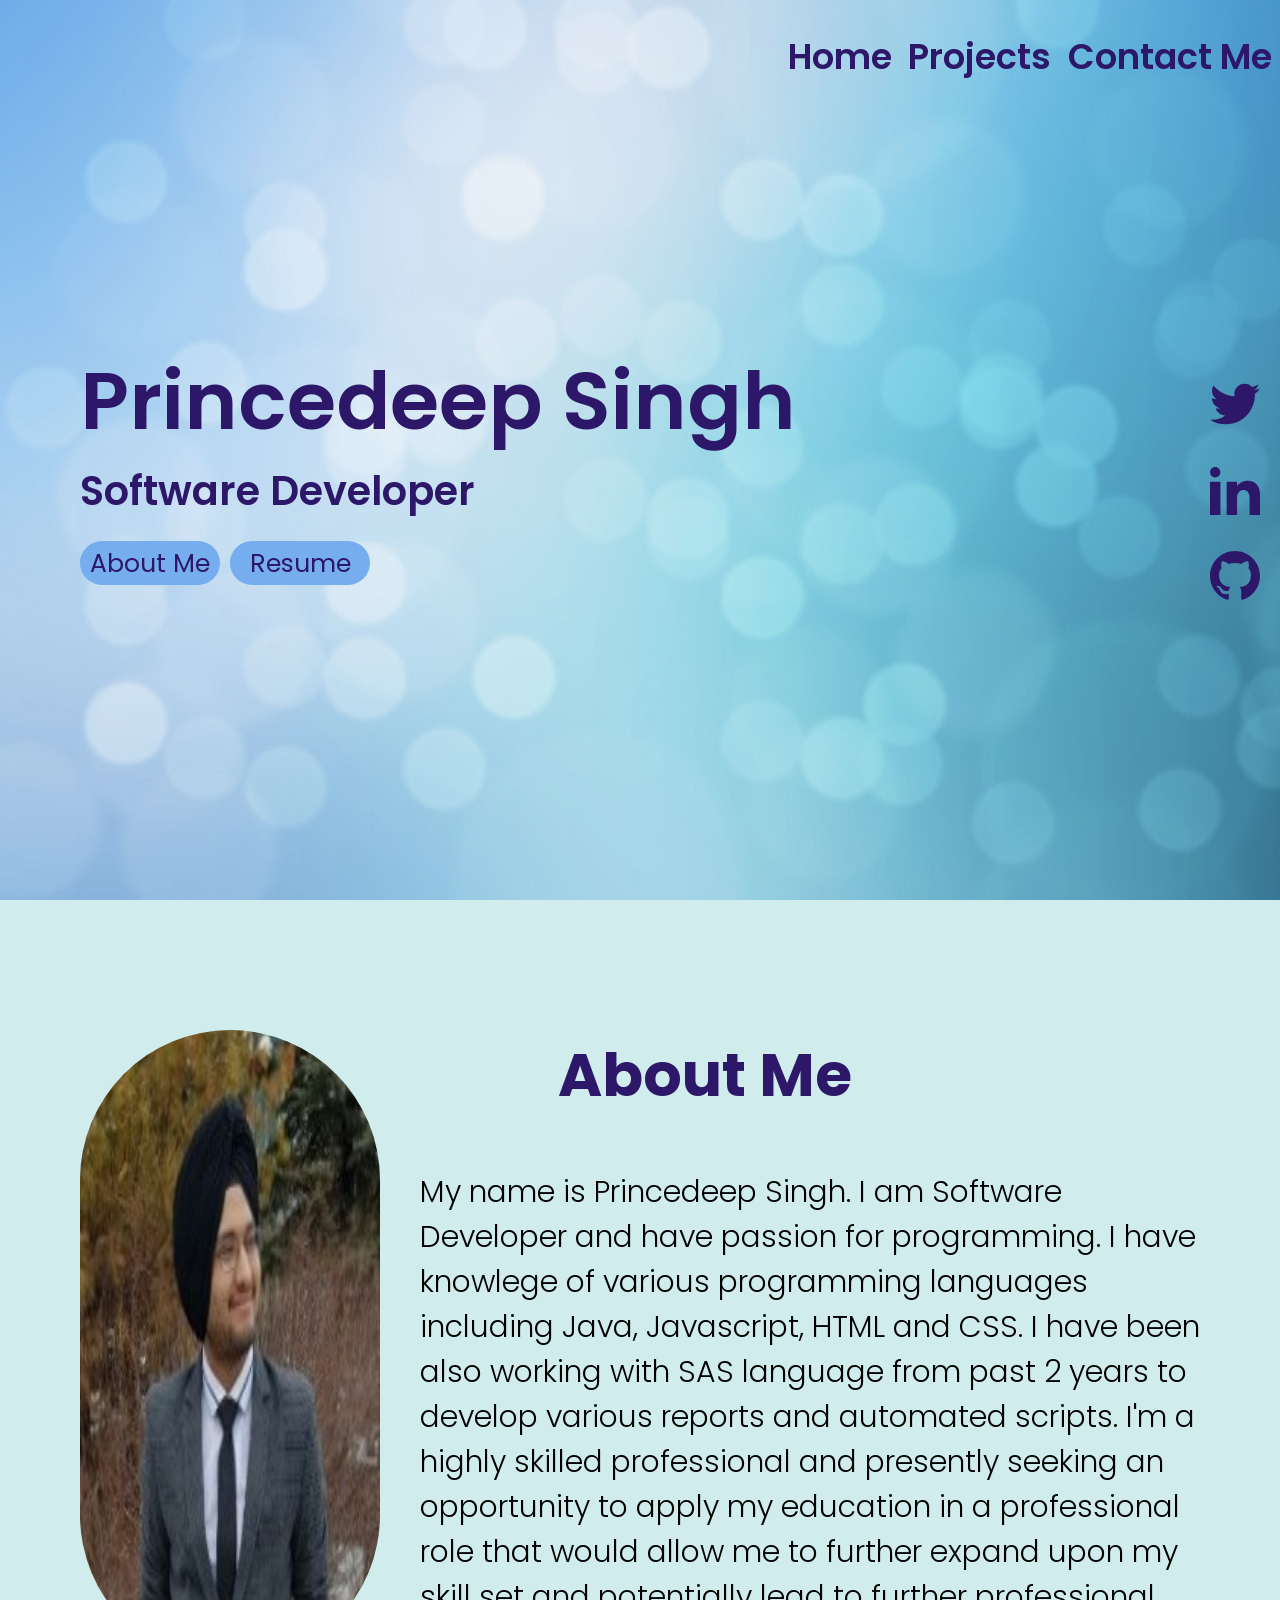
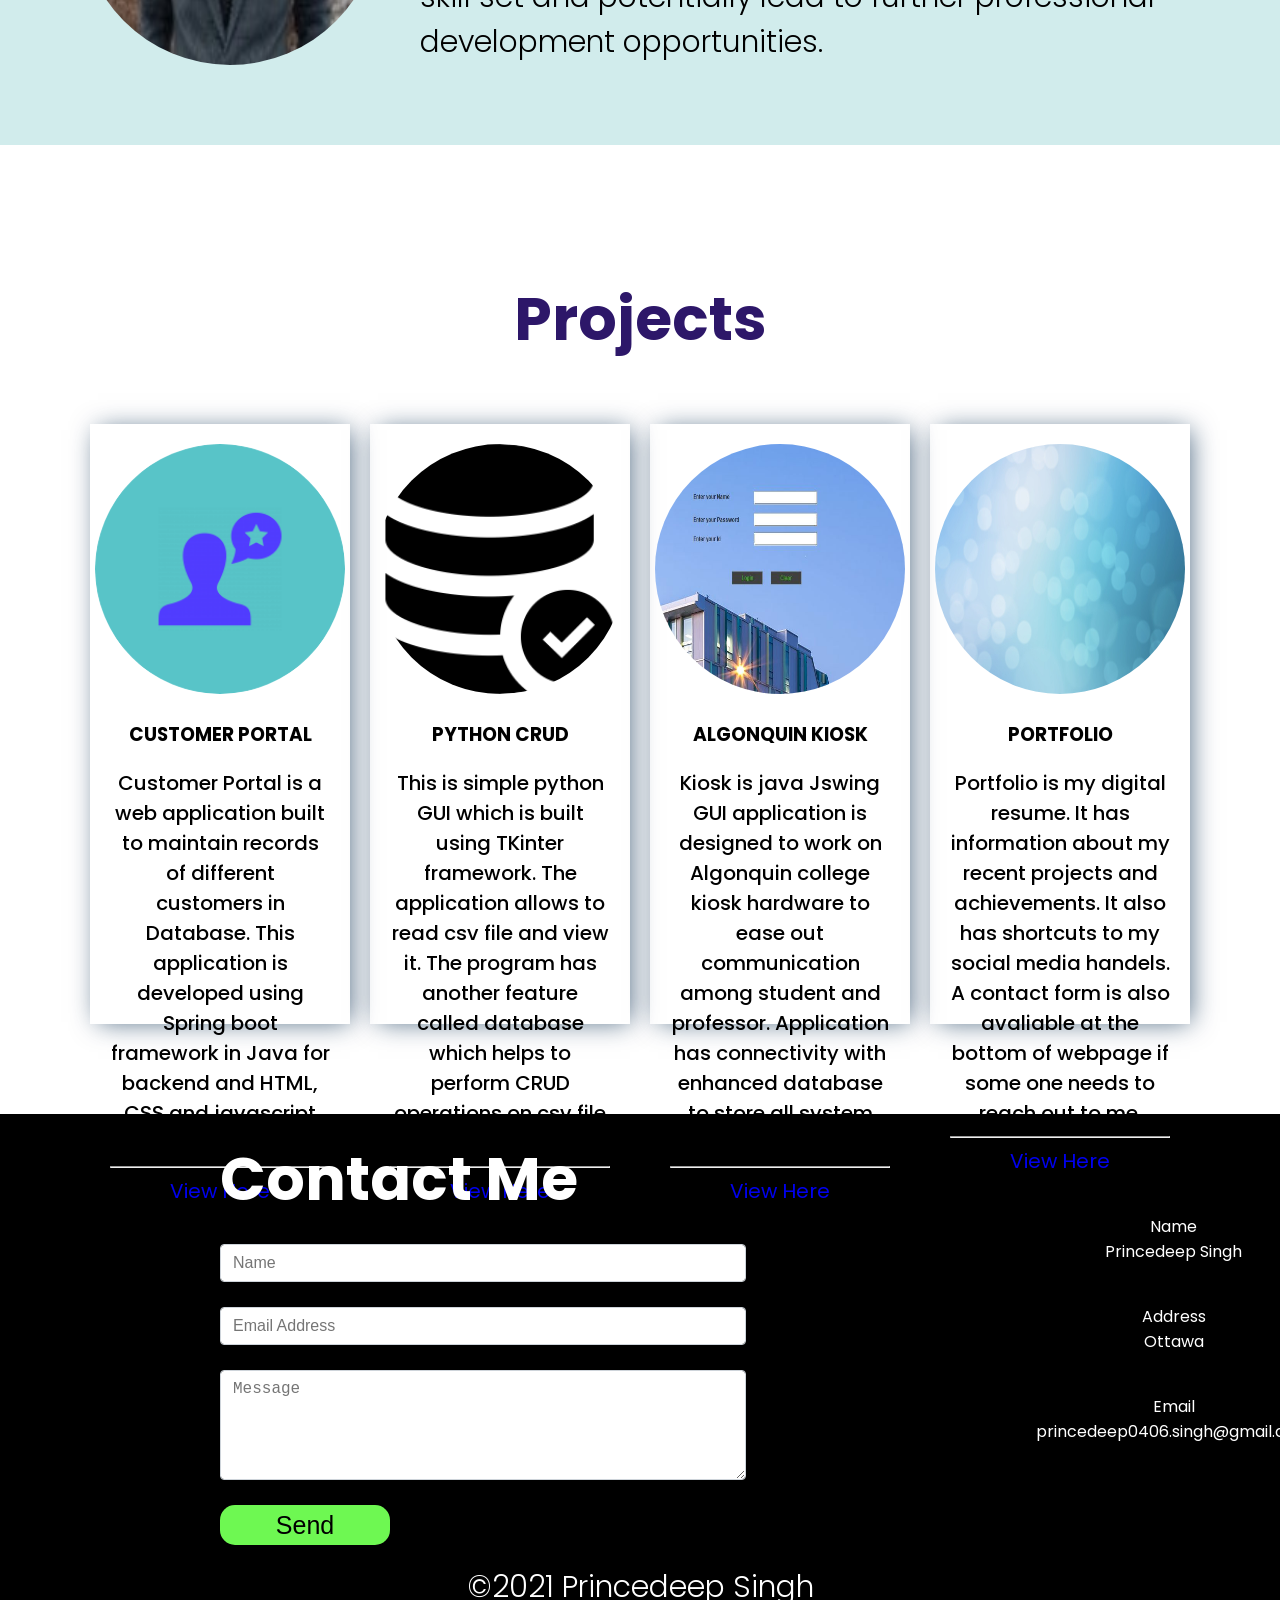
==== commit e3664c2f: "Update resume.html" ====
--- a/resume.html
+++ b/resume.html
@@ -83,7 +83,7 @@
  <p class="abt-text">   My name is Princedeep Singh. I am Software Developer and have passion for programming.
    I have knowlege of various programming languages including Java, Javascript, HTML and CSS. 
    I have been also working with SAS language from past 2 years to develop various reports and automated scripts.
-   I'm a highly skilled professional and presently seeking an opportunity to apply my education in a professional role that would allow me to further expand upon my skill set and potentially lead to further professional development opportunities down the line.
+   I'm a highly skilled professional and presently seeking an opportunity to apply my education in a professional role that would allow me to further expand upon my skill set and potentially lead to further professional development opportunities.
   
   </p>
 </div>
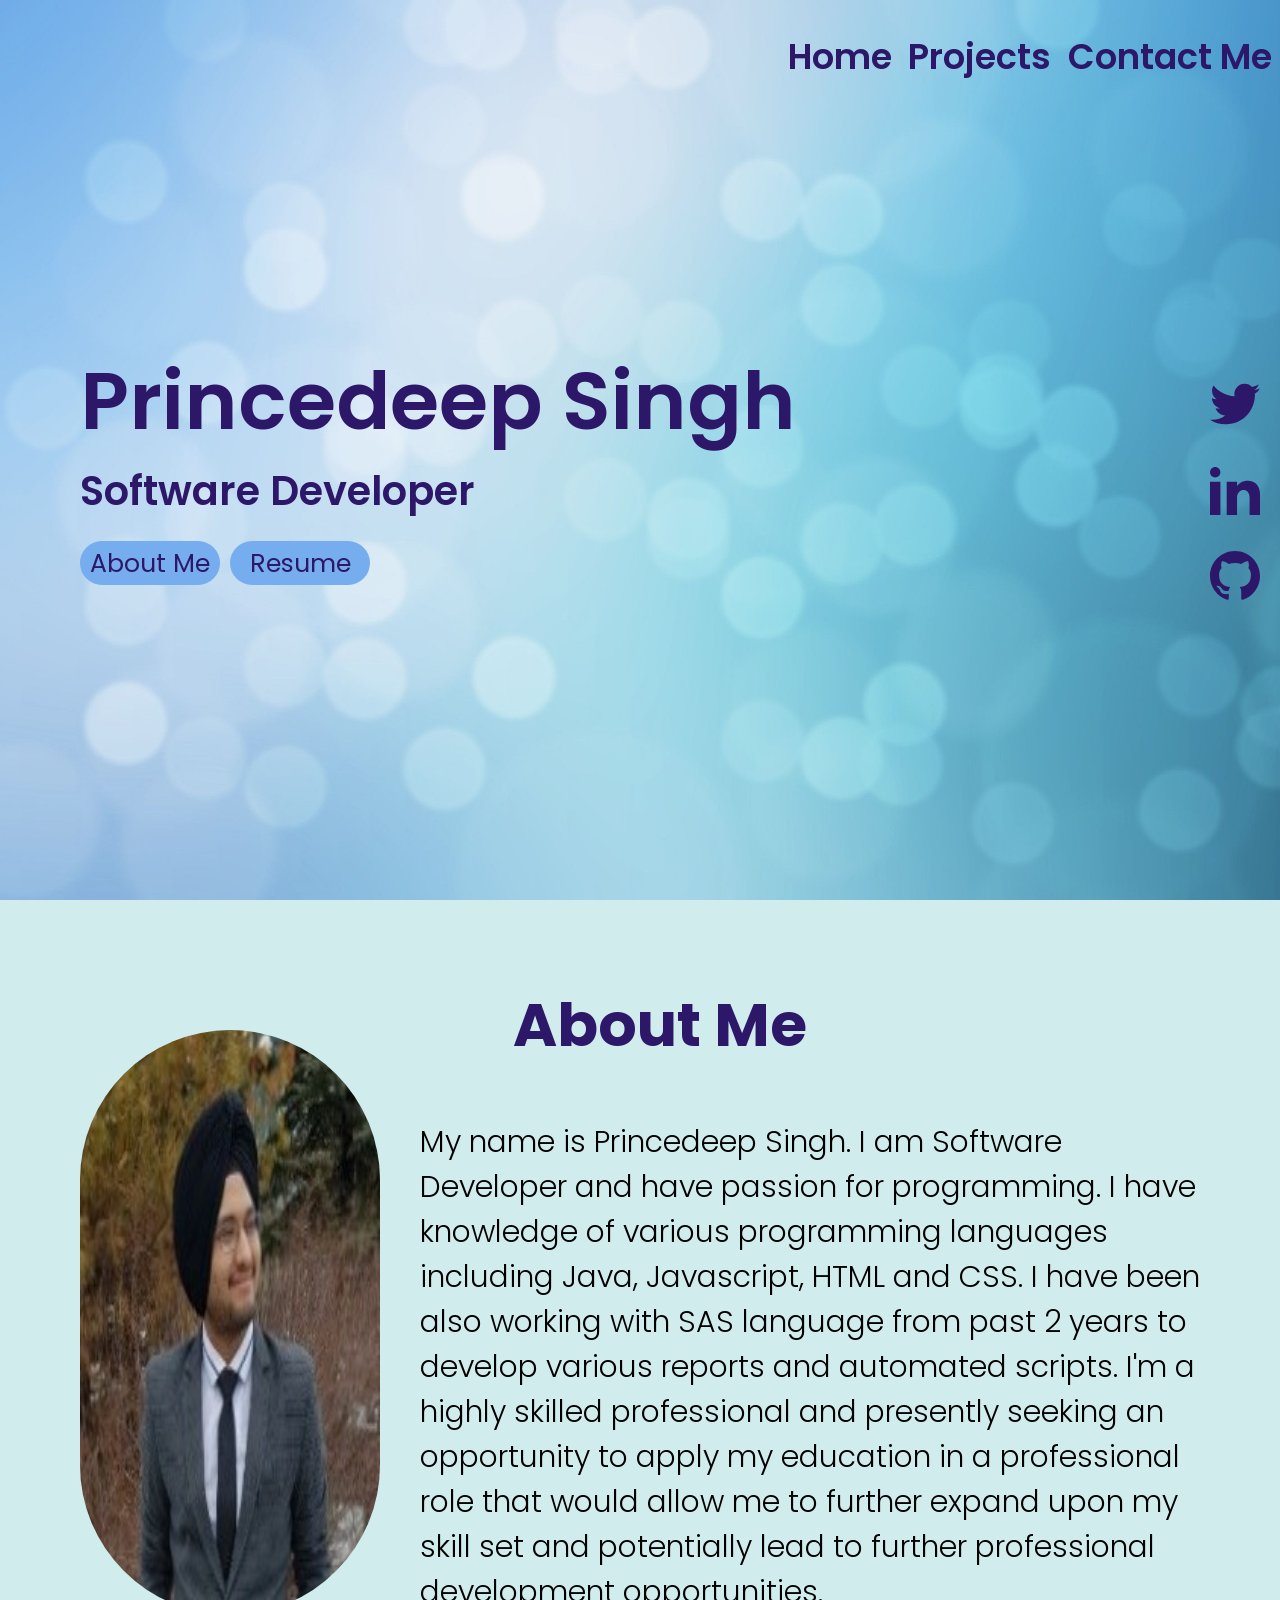
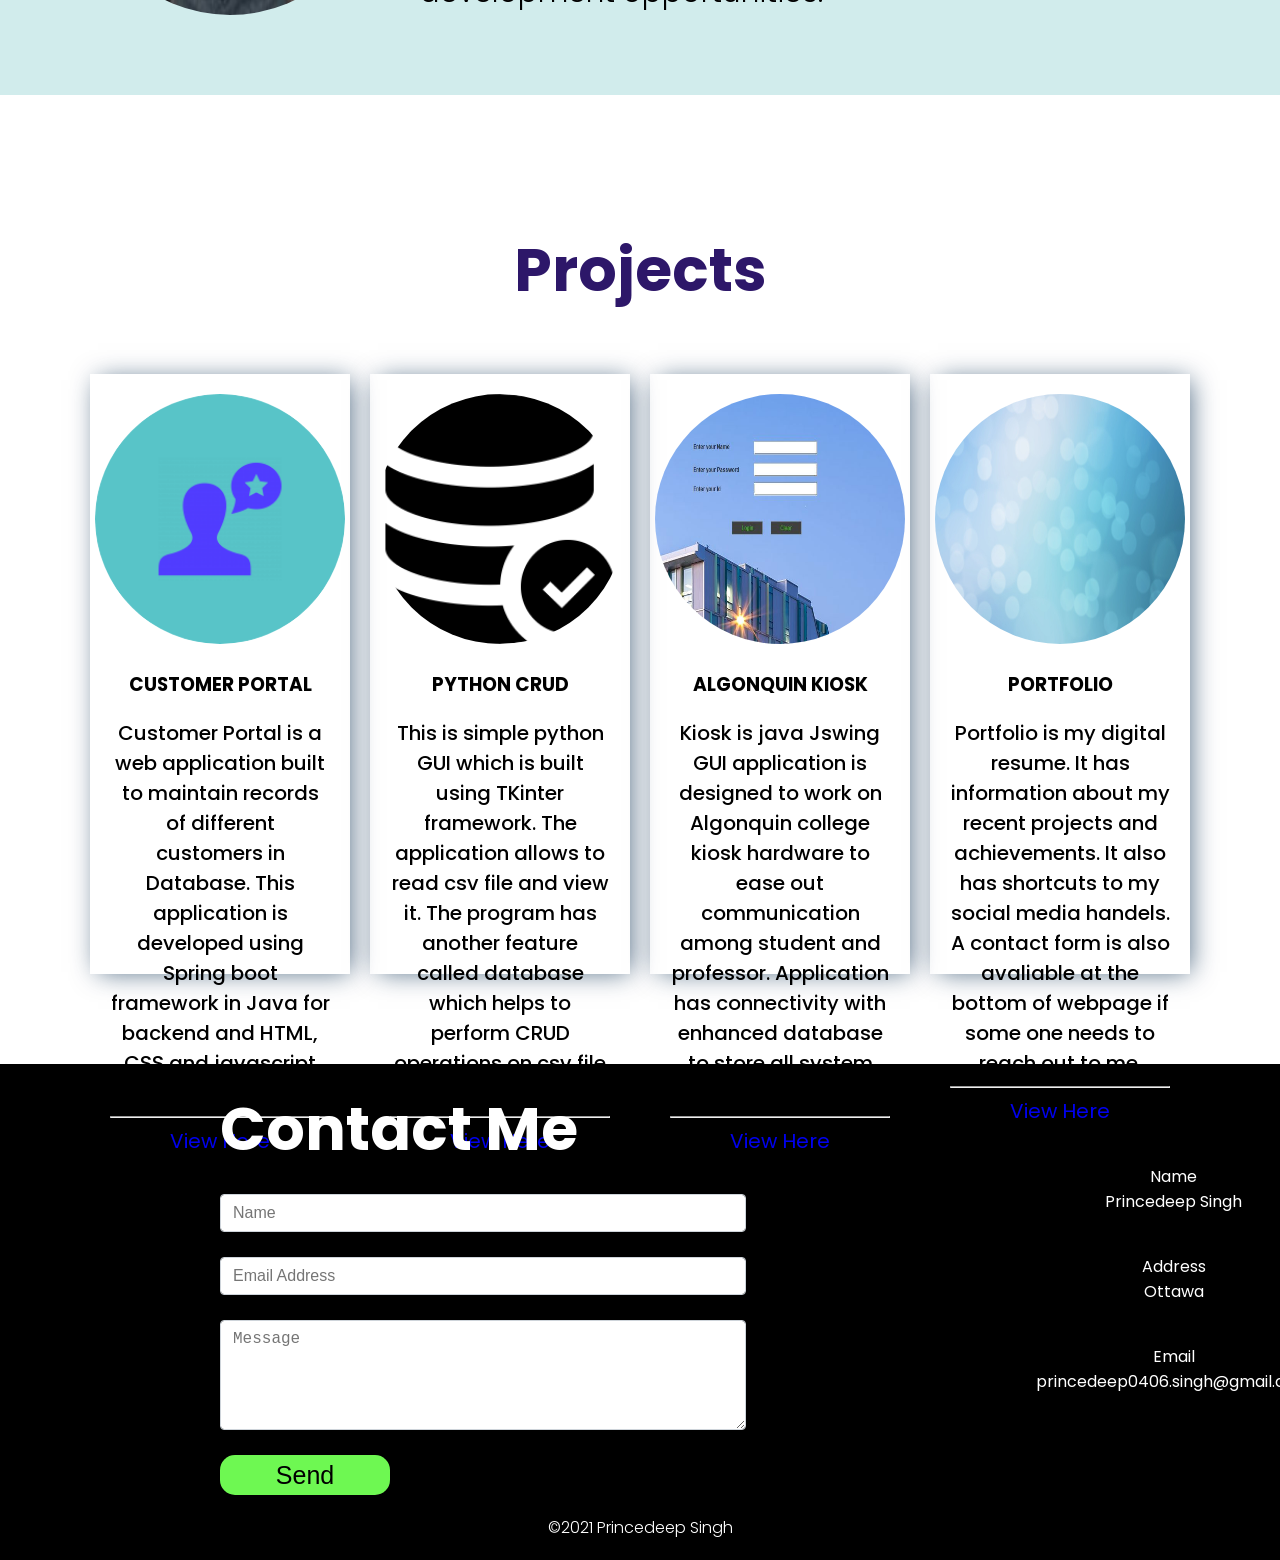
==== commit 472b0c10: "Corrected spellings in About me area" ====
--- a/resume.html
+++ b/resume.html
@@ -81,7 +81,7 @@
  <h2 class="abt-heading">About Me</h2>
  
  <p class="abt-text">   My name is Princedeep Singh. I am Software Developer and have passion for programming.
-   I have knowlege of various programming languages including Java, Javascript, HTML and CSS. 
+   I have knowledge of various programming languages including Java, Javascript, HTML and CSS. 
    I have been also working with SAS language from past 2 years to develop various reports and automated scripts.
    I'm a highly skilled professional and presently seeking an opportunity to apply my education in a professional role that would allow me to further expand upon my skill set and potentially lead to further professional development opportunities.
   
--- a/css/css-file.css
+++ b/css/css-file.css
@@ -98,7 +98,9 @@
 
 .abt-heading {
   text-align: center;
-  padding-right: 170px;
+  padding-right: 260px;
+  margin-top: 0px;
+  padding-top: 0px;
 }
 
 .top-area {
@@ -329,6 +331,9 @@
 }
 .copyright {
   padding-top: 20px;
+  font-size: medium;
+ 
+  text-align: center;
 }
 .icons{
   display: block;
